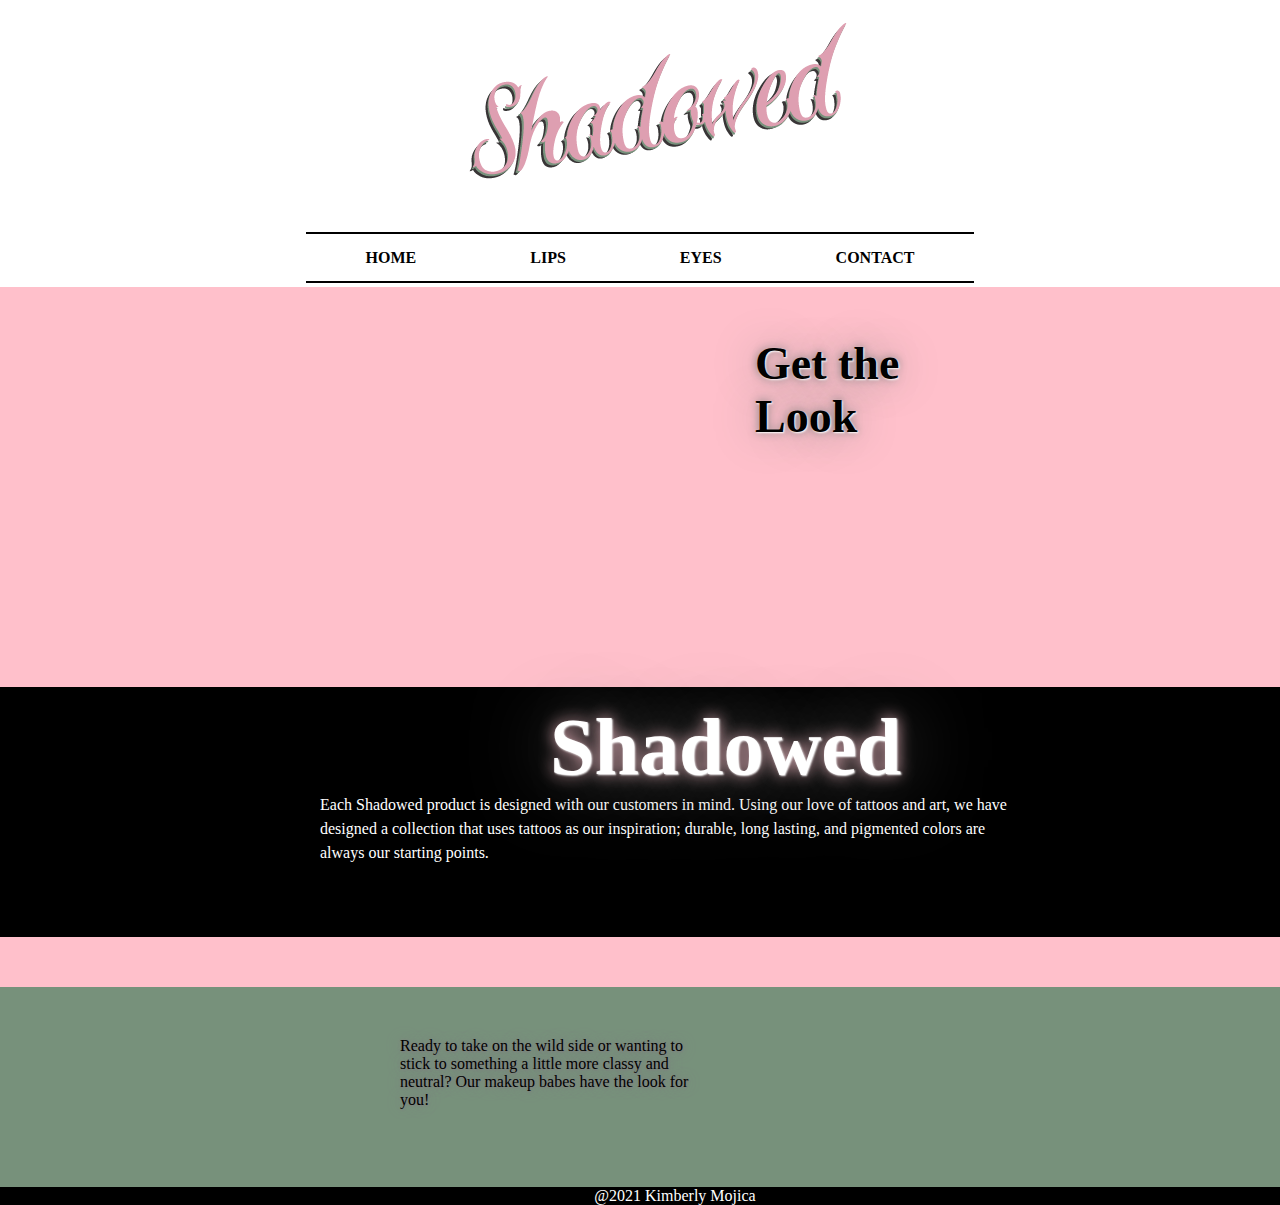
==== index.html @ 3ee092fc "Added footer and gallery section" ====
<!DOCTYPE html>
<html lang="en" dir="ltr">
  <head>
    <meta charset="utf-8">
    <title>Home</title>
    <link rel="stylesheet" href="css/styles.css">
  </head>

  <body>
    <div id="logo">
     <img src="images/logo.png" alt="logo" />
    </div>

    <header>
      <nav>
        <ul>
          <li><a href="index.html">HOME</a></li>
          <li><a href="lips.html">LIPS</a></li>
          <li><a href="#eyes.html">EYES</a></li>
          <li><a href="contact.html">CONTACT</a></li>
        </ul>
      </nav>
    </header>

    <main>
   <div class="container">

  <section>
    <div class="look">
    <h1>Get the Look</h1>
     <p></p>
  </section>

  <section>
    <div class="about">
     <h2> Shadowed</h2>
      <p class="bio">Each Shadowed product is designed with our customers in mind. Using our love of tattoos and art, we have designed a collection that uses tattoos as our inspiration; durable, long lasting, and pigmented colors are always our starting points.  </p>
    </div>
  </section>

  <section>
    <div class="makeup-gurus">
      <p class="guru">Ready to take on the wild side or wanting to stick to something a little more classy and neutral? Our makeup babes have the look for you!</p>
    </div>

<section>
  <footer class="end">
    @2021 Kimberly Mojica
  </footer>
</section>

    </main>
   </div>
  </body>
</html>
---- css/styles.css ----
@@font-face {
  font-family: 'sewstain';
  src: url('../fonts/sewstain..otf') format('truetype');
}
/*----------------------------------------------

-------------------------------------------------*/

*{
  padding: 0;
  margin: 0;
  border: 0;
}

/*----------------------------------------------

 Logo

-------------------------------------------------*/
#logo {
  margin: 5px 450px;
}

/*----------------------------------------------

Nav Bar

-------------------------------------------------*/
header{
 margin: 0 auto;
 text-align: center;

}

header nav li{
  display: inline-block;
  margin: 20px auto;
  color: black;
}

header nav a{
  padding: 15px 60px;
  text-transform: uppercase;
  color: black;
  text-decoration: none;
  border-top: 2px solid #000;
  border-bottom: 2px solid #000;
  margin: -5px;
  font-weight: bold;
}

nav a:visited {
  color: #77917B;
}

nav a:hover {
  color: #97636D;
}

nav a:active {
  color: #D0ABAE;
}
/*----------------------------------------------

Body

-------------------------------------------------*/

.container {
  width: 1350px;
  height: auto;
  background-color: pink;
  margin: 0px auto;
  position: absolute;
}

h1 {
  font-family: 'sewstain',cursive;
  font-size: 46px;
  text-shadow: 1px 1px 2px white, 0 0 1em grey, 0 0 0.2em grey;
  margin: 50px 25px;
  width: 200px;
  float: right;
  color: black;
  padding: 0 370px;
}

h2 {
  font-family: 'sewstain',cursive;
  font-size: 80px;
  text-shadow: 1px 1px 2px white, 0 0 1em grey, 0 0 0.2em pink;
  width: 400px;
  margin: 0 550px;
  color: white;
  padding: 15px 0 0;
}

.about {
  background-color: black;
  margin: 400px 0 0 0;
  width: auto;
  height: 250px;
}

.bio {
  color: white;
  width: 700px;
  float: left;
  margin: 0 0 0 320px;
  line-height: 1.5;
}

.makeup-gurus{
  background-color: #77917B;
  height: 200px;
  width: auto;
  margin: 50px 0 0 0;
}

.guru {
  float: left;
  width: 300px;
  font-size: 16px;
  margin: 50px 0 0 400px;
  text-shadow: 1px 1px 2px grey, 0 0 1em grey, 0 0 0.2em grey;
}

/*======================================================

footer

======================================================*/

.end {
  background-color: black;
  color: white;
  text-align: center;
}
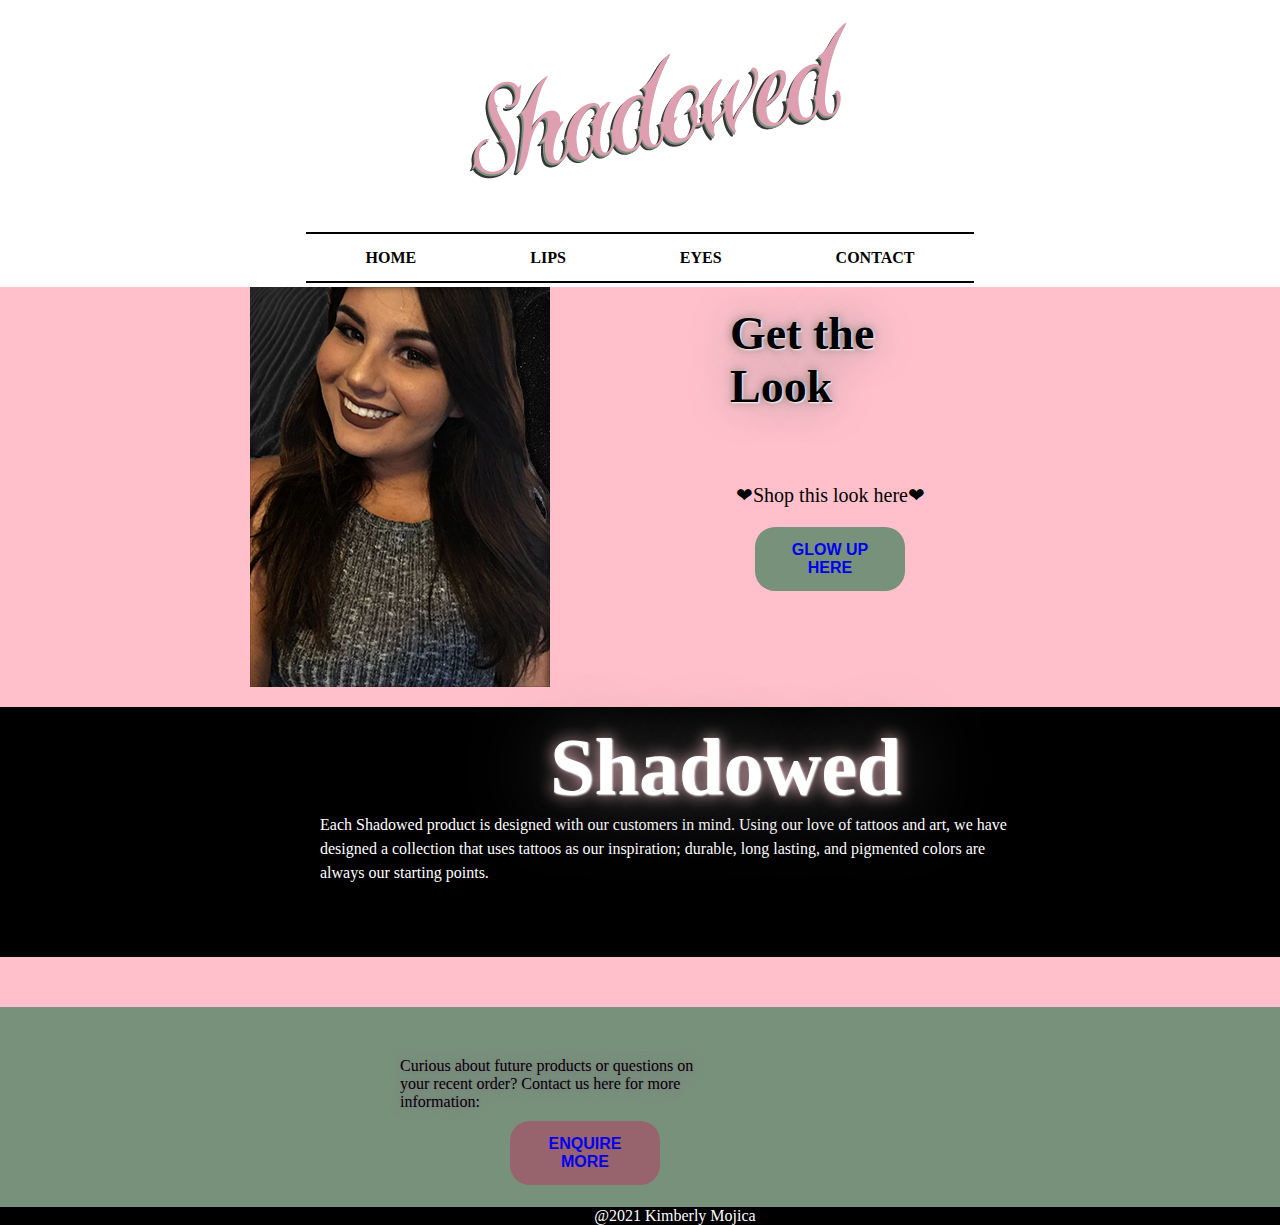
==== commit d8e41395: "Added favicon, css to index.html" ====
--- a/index.html
+++ b/index.html
@@ -4,6 +4,8 @@
     <meta charset="utf-8">
     <title>Home</title>
     <link rel="stylesheet" href="css/styles.css">
+    <link rel="icon"  type="image/ico" href="images/favicon.ico">
+    <link rel="icon" type="img/png" href="images/favicon.png">
   </head>
 
   <body>
@@ -16,7 +18,7 @@
         <ul>
           <li><a href="index.html">HOME</a></li>
           <li><a href="lips.html">LIPS</a></li>
-          <li><a href="#eyes.html">EYES</a></li>
+          <li><a href="eyes.html">EYES</a></li>
           <li><a href="contact.html">CONTACT</a></li>
         </ul>
       </nav>
@@ -26,9 +28,14 @@
    <div class="container">
 
   <section>
+    <div class="products">
+      <img src="images/getthelook.png" alt="Products" width="300px" height="400px">
+
+    </div>
     <div class="look">
     <h1>Get the Look</h1>
-     <p></p>
+     <p>Shop this look here</p>
+     <button class="lookblock"><a href="contact.html">Glow up here</a></button>
   </section>
 
   <section>
@@ -39,8 +46,13 @@
   </section>
 
   <section>
+    <div class="gallery">
+
+    </div>
+
     <div class="makeup-gurus">
-      <p class="guru">Ready to take on the wild side or wanting to stick to something a little more classy and neutral? Our makeup babes have the look for you!</p>
+      <p class="guru">Curious about future products or questions on your recent order? Contact us here for more information:</p>
+      <button class="gurusblock"><a href="contact.html">Enquire more</a></button>
     </div>
 
 <section>
--- a/css/styles.css
+++ b/css/styles.css
@@ -1,4 +1,4 @@
-@@font-face {
+@font-face {
   font-family: 'sewstain';
   src: url('../fonts/sewstain..otf') format('truetype');
 }
@@ -49,20 +49,20 @@
   font-weight: bold;
 }
 
-nav a:visited {
+header nav a:visited {
   color: #77917B;
 }
 
-nav a:hover {
+header nav a:hover {
   color: #97636D;
 }
 
-nav a:active {
+header nav a:active {
   color: #D0ABAE;
 }
 /*----------------------------------------------
 
-Body
+Index Body
 
 -------------------------------------------------*/
 
@@ -95,9 +95,59 @@
   padding: 15px 0 0;
 }
 
+.products{
+  width: 300px;
+  height: 400px;
+  float: left;
+  margin: 0px 200px 20px 250px;
+
+}
+
+.look{
+  margin: -450px 25px 0 150px;
+  float: right;
+}
+
+.look p{
+  float: right;
+  margin: 20px 400px 0 30px;
+  font-size: 20px;
+}
+
+.look p::before{
+  content: "\2764";
+
+}
+
+.look p::after{
+  content: "\2764";
+}
+
+.lookblock{
+  display: block;
+  float: right;
+  width: 150px;
+  padding: 14px 28px;
+  font-size: 16px;
+  cursor: pointer;
+  text-align: center;
+  font-weight: bold;
+  margin: 20px 420px 0 10px;
+  border-radius: 20px;
+  background-color: #77917B;
+  text-transform: uppercase;
+}
+
+.lookblock a{
+  text-decoration: none;
+}
+
+.lookblock a:hover{
+  color: #719675;
+}
 .about {
   background-color: black;
-  margin: 400px 0 0 0;
+  margin: 420px 0 0 0;
   width: auto;
   height: 250px;
 }
@@ -125,6 +175,309 @@
   text-shadow: 1px 1px 2px grey, 0 0 1em grey, 0 0 0.2em grey;
 }
 
+.gurusblock{
+  float: left;
+  display: block;
+  width: 150px;
+  padding: 14px 28px;
+  font-size: 16px;
+  cursor: pointer;
+  text-align: center;
+  font-weight: bold;
+  border-radius: 20px;
+  background-color: #97636D;
+  text-transform: uppercase;
+  margin: 10px 500px 0 510px;
+}
+
+.gurusblock a{
+  text-decoration: none;
+}
+
+.gurusblock a:hover{
+  color: #719675;
+}
+/*----------------------------------------------
+
+Eyes Body
+
+-------------------------------------------------*/
+.contain{
+  width: 1350px;
+  height: auto;
+}
+
+.bloodlust {
+  margin: 50px 0 0 200px;
+  float: left;
+}
+
+/*======================================================
+
+Lips
+
+======================================================*/
+h4{
+  text-decoration: underline;
+  font-stretch: semi-expanded;
+  font-family: 'sewstain', cursive;
+  font-size: 24px;
+}
+.badapple {
+  width: 300px;
+  text-align: center;
+  padding: 10px 0 0;
+}
+
+.badapplelippie{
+padding: 10px 20px 0 20px;
+margin: 0px -50px 0 200px;
+}
+
+.block {
+  display: block;
+  width: 150px;
+  background-color: #E2A8aF;
+  padding: 14px 28px;
+  font-size: 16px;
+  cursor: pointer;
+  text-align: center;
+  margin: 0px 10px 0 300px;
+  font-weight: bold;
+
+}
+
+.block a{
+  text-decoration: none;
+  color: #000;
+}
+
+.mood{
+  width: 300px;
+  text-align: center;
+  padding: 10px 0 0;
+
+}
+.moodlippie{
+margin: -480px 100px 0 550px;
+}
+
+.moody {
+  display: block;
+  width: 150px;
+  background-color: #E2A8aF;
+  padding: 14px 28px;
+  font-size: 16px;
+  cursor: pointer;
+  text-align: center;
+  margin: 0px 10px 0 620px;
+  font-weight: bold;
+
+}
+
+.moody a{
+  text-decoration: none;
+  color: #000;
+}
+
+.playful{
+  width: 300px;
+  text-align: center;
+  padding: 10px 0 0;
+}
+.playfullippie{
+  margin: -480px 100px 0 880px;
+}
+
+.play {
+  display: block;
+  width: 150px;
+  background-color: #E2A8aF;
+  padding: 14px 28px;
+  font-size: 16px;
+  cursor: pointer;
+  text-align: center;
+  margin: 0px 10px 0 950px;
+  font-weight: bold;
+
+}
+
+.play a{
+  text-decoration: none;
+  color: #000;
+}
+
+/*======================================================
+
+Eyes index
+
+======================================================*/
+
+.gem{
+  margin: 0 240px 0 200px;
+}
+
+.gem {
+  width: 300px;
+  text-align: center;
+  padding: 10px 0 0;
+}
+
+.gemblock {
+  display: block;
+  width: 150px;
+  background-color: #E2A8aF;
+  padding: 14px 28px;
+  font-size: 16px;
+  cursor: pointer;
+  text-align: center;
+  margin: 0px 10px 0 280px;
+  font-weight: bold;
+
+}
+
+.gemblock a{
+  text-decoration: none;
+  color: #000;
+}
+
+.waves{
+  margin: -435px 100px 0 550px;
+}
+
+.wave {
+  width: 300px;
+  text-align: center;
+
+
+}
+.wave h4 {
+  margin: 0 200px 0 100px;
+}
+
+.waveblock {
+  display: block;
+  width: 150px;
+  background-color: #E2A8aF;
+  padding: 14px 28px;
+  font-size: 16px;
+  cursor: pointer;
+  text-align: center;
+  margin: 0px 10px 0 620px;
+  font-weight: bold;
+
+}
+
+.waveblock a{
+  text-decoration: none;
+  color: #000;
+}
+
+.bloodlust{
+  margin: -440px 800px 0 900px;
+
+}
+
+.blood{
+  width: 300px;
+  text-align: center;
+
+}
+.bloodlust h4{
+  margin: 0 200px 0 80px;
+}
+
+.bloodblock {
+  display: block;
+  width: 150px;
+  background-color: #E2A8aF;
+  padding: 14px 28px;
+  font-size: 16px;
+  cursor: pointer;
+  text-align: center;
+  margin: -70px 0 0 970px;
+  font-weight: bold;
+
+}
+
+.bloodblock a{
+  text-decoration: none;
+  color: #000;
+}
+
+/*======================================================
+
+Contact Page
+
+======================================================*/
+.bg{
+  width: 1350px;
+  height: 650px;
+  margin: 0px auto;
+  position: absolute;
+  background: black;
+}
+
+h3{
+  font-family: 'sewstain',cursive;
+  font-size: 45px;
+  text-shadow: 1px 1px 2px white, 0 0 1em grey, 0 0 0.2em pink;
+  width: 500px;
+  margin: 0 550px;
+  color: #77917B;
+  padding: 15px 0 0;
+  margin: 0 100px 0 450px;
+}
+
+h3::before{
+  content: "\2764";
+
+}
+
+h3::after{
+  content: "\2764";
+
+}
+
+
+.contact-form{
+  width: 650px;
+  color: white;
+  margin: -300px 20px 0 100px;
+  font-size: 16px;
+  font-size: 24px;
+
+}
+
+.label_input_wrap {
+  display: block;
+  padding: 10px;
+
+}
+
+.submit input {
+  background: #DD9EB0;
+  display: inline;
+  padding: 20px 50px;
+  margin: 10px 20px 0 100px;
+  font-weight: bold;
+  text-transform: uppercase;
+
+}
+
+input{
+  padding: 5px;
+  border-radius: 3px;
+}
+textarea {
+  padding: 10px;
+  border-radius: 3px;
+
+}
+
+.creator{
+  margin: 25px 200px 0 700px;
+}
 /*======================================================
 
 footer
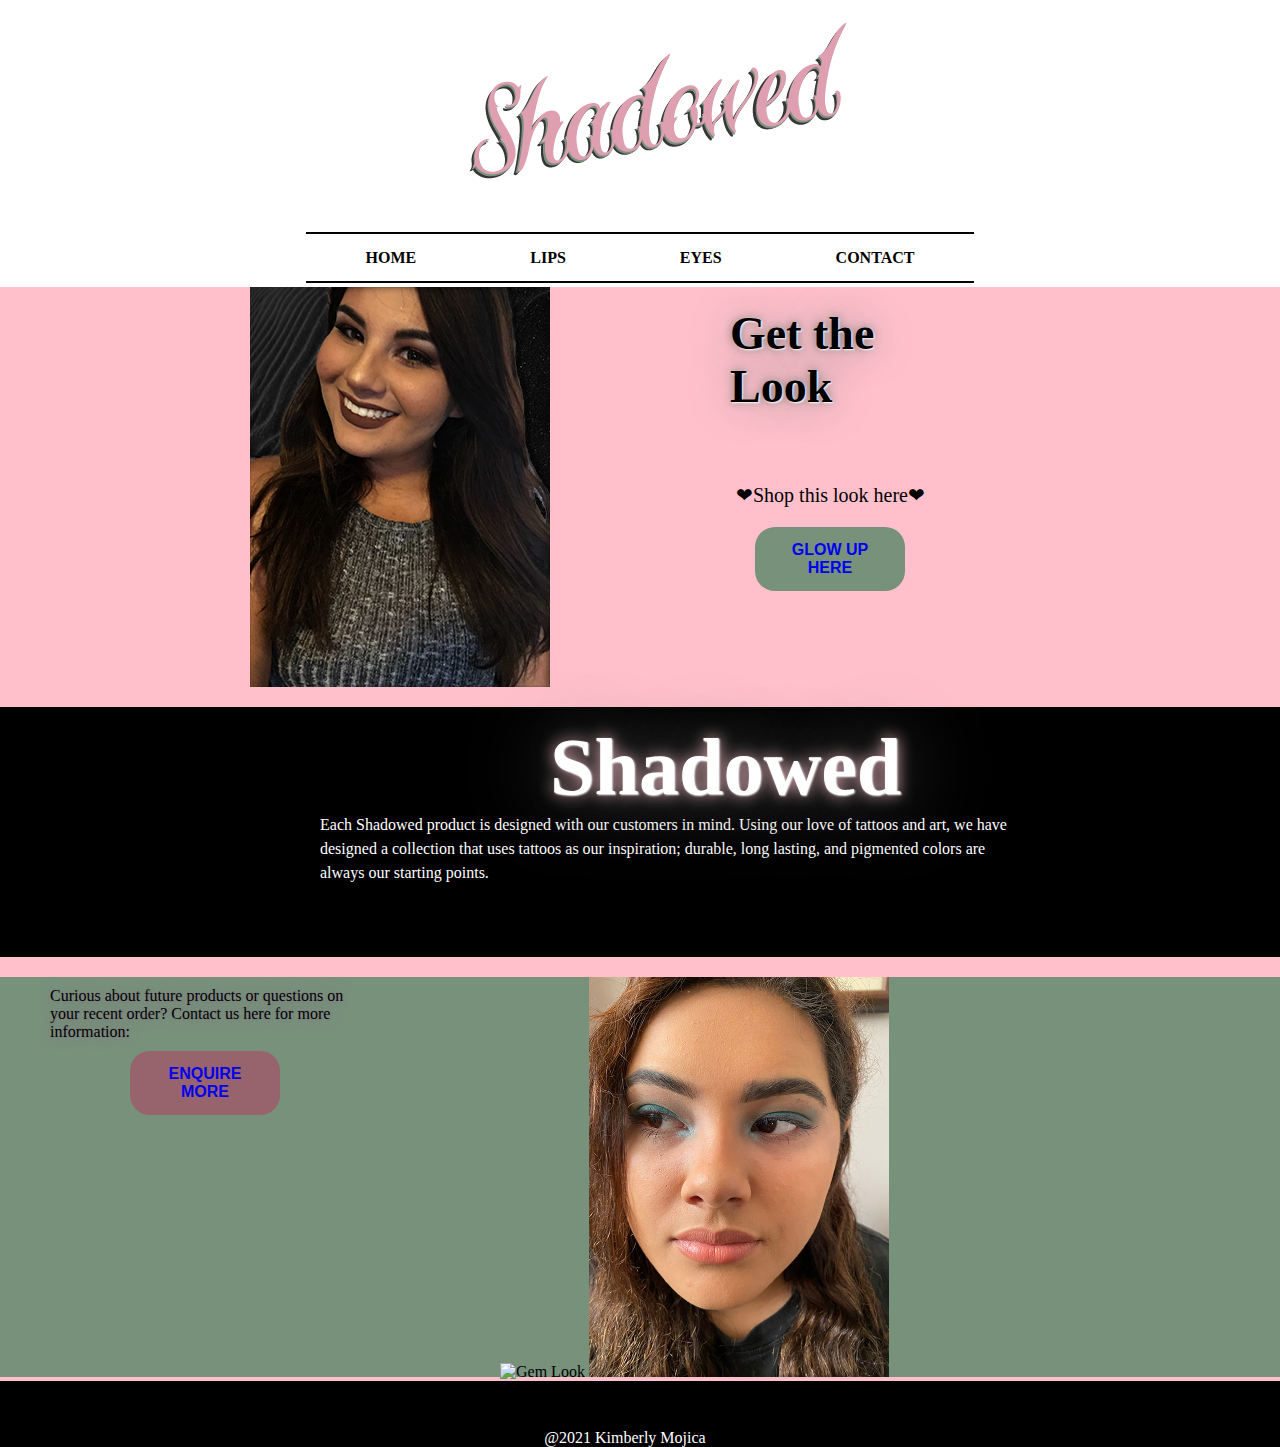
==== commit 5361d950: "Added css and images to index.html" ====
--- a/index.html
+++ b/index.html
@@ -4,8 +4,8 @@
     <meta charset="utf-8">
     <title>Home</title>
     <link rel="stylesheet" href="css/styles.css">
-    <link rel="icon"  type="image/ico" href="images/favicon.ico">
-    <link rel="icon" type="img/png" href="images/favicon.png">
+
+  </script>
   </head>
 
   <body>
@@ -46,22 +46,35 @@
   </section>
 
   <section>
-    <div class="gallery">
-
-    </div>
-
     <div class="makeup-gurus">
       <p class="guru">Curious about future products or questions on your recent order? Contact us here for more information:</p>
       <button class="gurusblock"><a href="contact.html">Enquire more</a></button>
     </div>
+    <div class="gallery">
+
+    <img src="images/gemlook.png" alt="Gem Look" width="300px" height="400px"/></a>
+      <img src="images/waveslook.png" alt="Waves look" width="300px" height="400px"/>
+
+    </div>
+</section>
 
 <section>
-  <footer class="end">
-    @2021 Kimberly Mojica
+  <footer>
+    <nav>
+      <ul>
+        <li><a href="index.html">HOME</a></li>
+        <li><a href="lips.html">LIPS</a></li>
+        <li><a href="eyes.html">EYES</a></li>
+        <li><a href="contact.html">CONTACT</a></li>
+      </ul>
+    </nav>
+    <p>@2021 Kimberly Mojica</P>
   </footer>
 </section>
 
     </main>
    </div>
+
+
   </body>
 </html>
--- a/css/styles.css
+++ b/css/styles.css
@@ -103,7 +103,7 @@
 
 }
 
-.look{
+.look {
   margin: -450px 25px 0 150px;
   float: right;
 }
@@ -162,21 +162,23 @@
 
 .makeup-gurus{
   background-color: #77917B;
-  height: 200px;
+  height: 400px;
   width: auto;
-  margin: 50px 0 0 0;
-}
-
+  margin: 10px 0 0 0;
+}
+
+.gallery{
+  margin: -400px 100px 0 500px;
+}
 .guru {
-  float: left;
-  width: 300px;
-  font-size: 16px;
-  margin: 50px 0 0 400px;
+  width: 300px;
+  font-size: 16px;
+  margin: 20px 0 0 50px;
   text-shadow: 1px 1px 2px grey, 0 0 1em grey, 0 0 0.2em grey;
+  padding: 10px 0 0;
 }
 
 .gurusblock{
-  float: left;
   display: block;
   width: 150px;
   padding: 14px 28px;
@@ -187,7 +189,7 @@
   border-radius: 20px;
   background-color: #97636D;
   text-transform: uppercase;
-  margin: 10px 500px 0 510px;
+  margin: 10px 450px 0 130px;
 }
 
 .gurusblock a{
@@ -217,21 +219,22 @@
 Lips
 
 ======================================================*/
-h4{
+h4 {
   text-decoration: underline;
   font-stretch: semi-expanded;
   font-family: 'sewstain', cursive;
   font-size: 24px;
 }
+
 .badapple {
   width: 300px;
   text-align: center;
   padding: 10px 0 0;
 }
 
-.badapplelippie{
+.badapplelippie {
 padding: 10px 20px 0 20px;
-margin: 0px -50px 0 200px;
+margin: 10px -50px 0 200px;
 }
 
 .block {
@@ -242,7 +245,7 @@
   font-size: 16px;
   cursor: pointer;
   text-align: center;
-  margin: 0px 10px 0 300px;
+  margin: 0px 10px 50px 300px;
   font-weight: bold;
 
 }
@@ -252,14 +255,14 @@
   color: #000;
 }
 
-.mood{
+.mood {
   width: 300px;
   text-align: center;
   padding: 10px 0 0;
 
 }
-.moodlippie{
-margin: -480px 100px 0 550px;
+.moodlippie {
+margin: -530px 100px 0 550px;
 }
 
 .moody {
@@ -270,7 +273,7 @@
   font-size: 16px;
   cursor: pointer;
   text-align: center;
-  margin: 0px 10px 0 620px;
+  margin: 0px 10px 50px 620px;
   font-weight: bold;
 
 }
@@ -285,8 +288,8 @@
   text-align: center;
   padding: 10px 0 0;
 }
-.playfullippie{
-  margin: -480px 100px 0 880px;
+.playfullippie {
+  margin: -530px 100px 0px 880px;
 }
 
 .play {
@@ -297,7 +300,7 @@
   font-size: 16px;
   cursor: pointer;
   text-align: center;
-  margin: 0px 10px 0 950px;
+  margin: 20px 10px 50px 950px;
   font-weight: bold;
 
 }
@@ -313,7 +316,7 @@
 
 ======================================================*/
 
-.gem{
+.gem {
   margin: 0 240px 0 200px;
 }
 
@@ -341,7 +344,7 @@
   color: #000;
 }
 
-.waves{
+.waves {
   margin: -435px 100px 0 550px;
 }
 
@@ -410,82 +413,103 @@
 Contact Page
 
 ======================================================*/
-.bg{
-  width: 1350px;
-  height: 650px;
-  margin: 0px auto;
-  position: absolute;
+
+h5{
+  font-family: 'sewstain', cursive;
+  font-size: 50px;
+    text-shadow: 1px 1px 2px white, 0 0 1em grey, 0 0 0.2em pink;
+    color: #77917B;
+    text-align: center;
+    padding: 10px 0 0;
+    background-color: black;
+}
+
+h5::before{
+  content: '\2665';
+}
+
+h5::after{
+  content: '\2665';
+}
+.contact-form{
   background: black;
-}
-
-h3{
-  font-family: 'sewstain',cursive;
-  font-size: 45px;
-  text-shadow: 1px 1px 2px white, 0 0 1em grey, 0 0 0.2em pink;
-  width: 500px;
-  margin: 0 550px;
-  color: #77917B;
-  padding: 15px 0 0;
-  margin: 0 100px 0 450px;
-}
-
-h3::before{
-  content: "\2764";
-
-}
-
-h3::after{
-  content: "\2764";
-
-}
-
-
-.contact-form{
-  width: 650px;
+  padding: 20px;
   color: white;
-  margin: -300px 20px 0 100px;
-  font-size: 16px;
-  font-size: 24px;
-
-}
-
-.label_input_wrap {
-  display: block;
-  padding: 10px;
-
-}
-
-.submit input {
-  background: #DD9EB0;
-  display: inline;
-  padding: 20px 50px;
-  margin: 10px 20px 0 100px;
-  font-weight: bold;
-  text-transform: uppercase;
-
-}
-
+  border-radius: 4px;
+  height: 500px;
+}
+
+.creator{
+  margin: -470px 200px 0 700px;
+}
+
+.label_input_wrap{
+  display: block;
+}
+
+.submit input{
+ background: pink;
+ padding: 5px 20px;
+ display: inline;
+ margin: 10px 10px 0 125px;
+ font-size: 16px;
+}
+
+.input-section{
+  margin: 20px 50px 5px 100px;
+
+}
 input{
-  padding: 5px;
+  padding: 5px 10px;
   border-radius: 3px;
-}
-textarea {
-  padding: 10px;
-  border-radius: 3px;
-
-}
-
-.creator{
-  margin: 25px 200px 0 700px;
-}
+  font-size: 16px;
+}
+
+textarea{
+  padding: 10px 10px;
+}
+
+
 /*======================================================
 
 footer
 
 ======================================================*/
 
-.end {
+footer{
   background-color: black;
+}
+  footer nav li{
+    display: inline-block;
+    margin: 20px 70px 0 80px;
+    color: black;
+    text-align: center;
+    background-color: black;
+  }
+
+  footer nav a{
+    padding: 15px 60px;
+    text-transform: uppercase;
+    color: black;
+    text-decoration: none;
+    margin: -5px;
+    font-weight: bold;
+  }
+
+  footer nav a:visited {
+    color: #77917B;
+  }
+
+  footer nav a:hover {
+    color: #97636D;
+  }
+
+  footer nav a:active {
+    color: #D0ABAE;
+  }
+
+footer p{
   color: white;
   text-align: center;
-}
+  margin: 10px 200px 0 100px;
+}
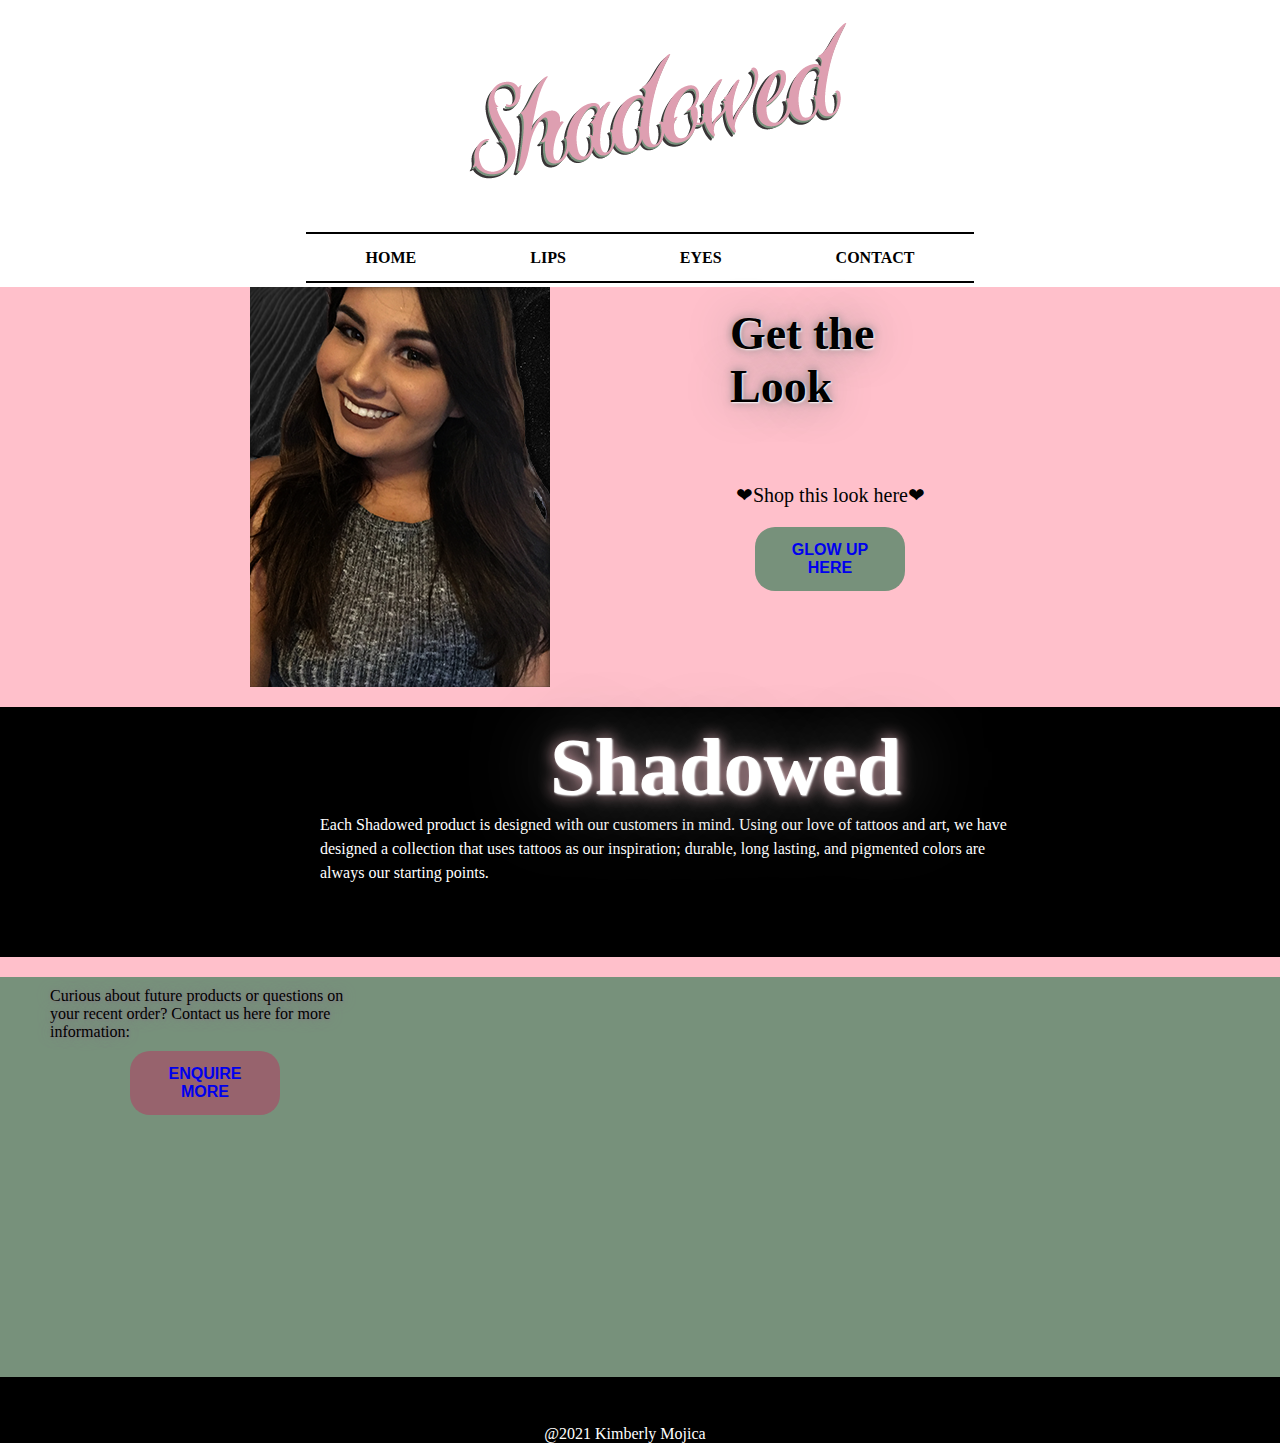
==== commit 7ecfd845: "Added css changes to index" ====
--- a/index.html
+++ b/index.html
@@ -50,13 +50,6 @@
       <p class="guru">Curious about future products or questions on your recent order? Contact us here for more information:</p>
       <button class="gurusblock"><a href="contact.html">Enquire more</a></button>
     </div>
-    <div class="gallery">
-
-    <img src="images/gemlook.png" alt="Gem Look" width="300px" height="400px"/></a>
-      <img src="images/waveslook.png" alt="Waves look" width="300px" height="400px"/>
-
-    </div>
-</section>
 
 <section>
   <footer>
--- a/css/styles.css
+++ b/css/styles.css
@@ -167,9 +167,7 @@
   margin: 10px 0 0 0;
 }
 
-.gallery{
-  margin: -400px 100px 0 500px;
-}
+
 .guru {
   width: 300px;
   font-size: 16px;
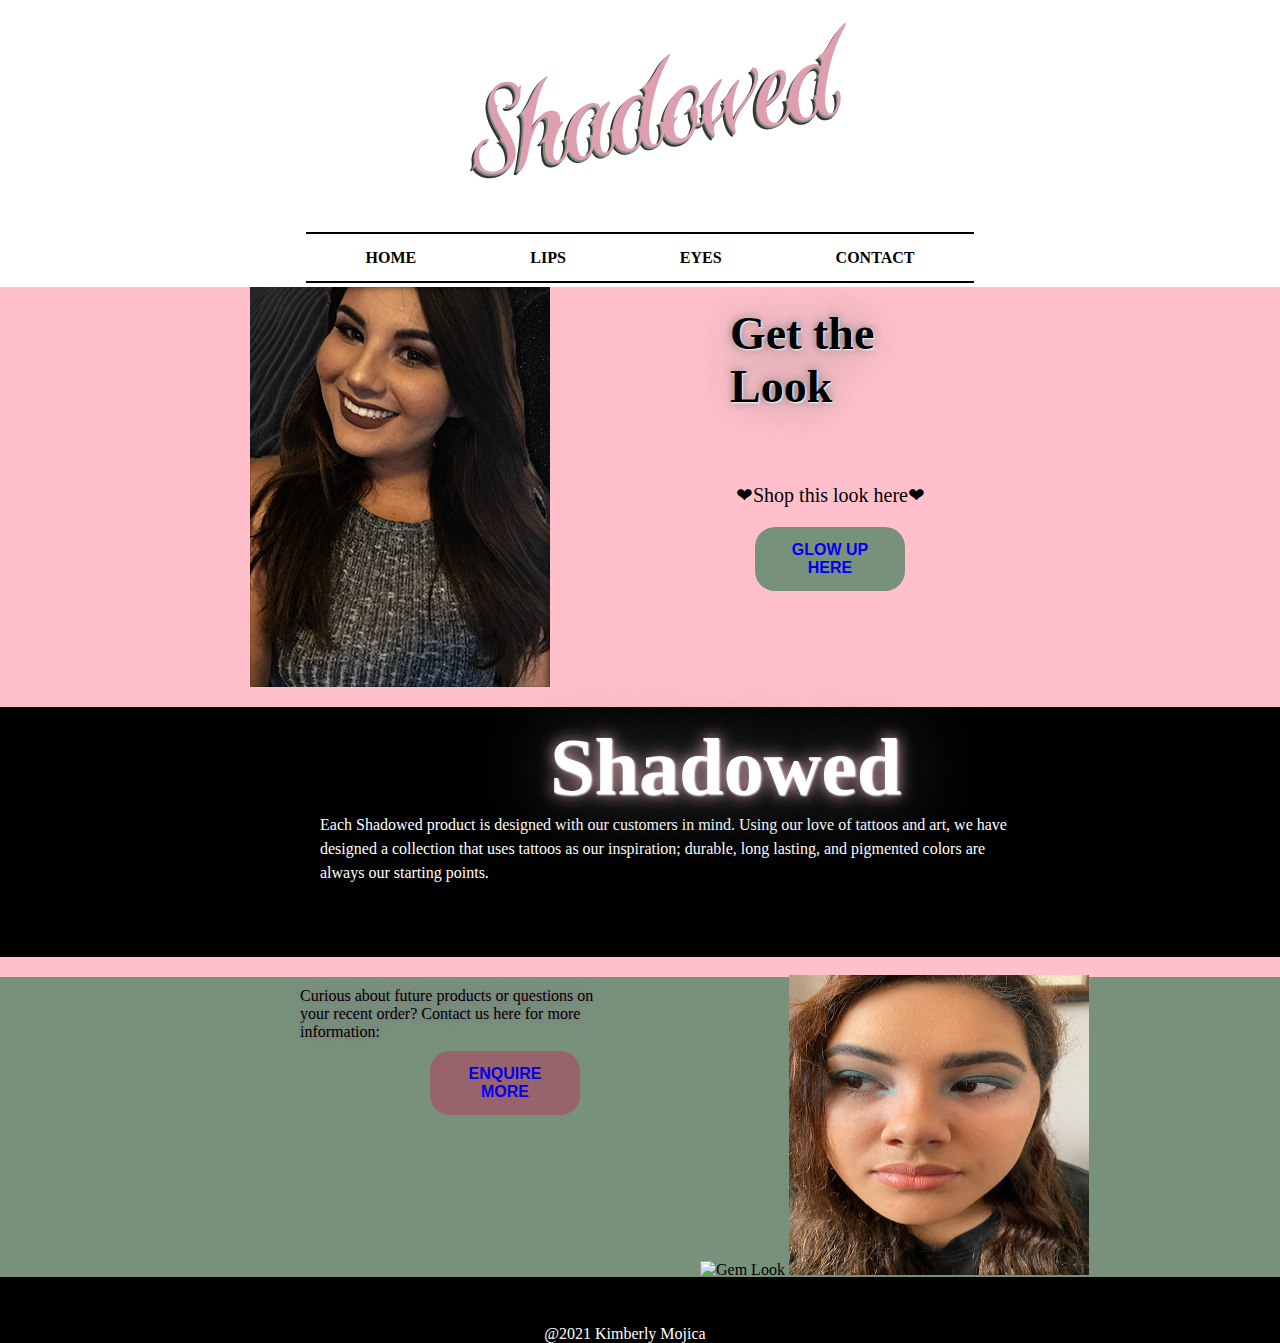
==== commit 47f2eb5c: "Added images/styling to index.html" ====
--- a/index.html
+++ b/index.html
@@ -46,9 +46,16 @@
   </section>
 
   <section>
+
     <div class="makeup-gurus">
       <p class="guru">Curious about future products or questions on your recent order? Contact us here for more information:</p>
       <button class="gurusblock"><a href="contact.html">Enquire more</a></button>
+
+      <div class="gallery">
+        <img src="images/gemlook.png" alt="Gem Look" width="300px" height="300px">
+       <img src="images/waveslook.png" alt="Waves Look" width="300px" height="300px">
+      </div>
+
     </div>
 
 <section>
--- a/css/styles.css
+++ b/css/styles.css
@@ -160,9 +160,12 @@
   line-height: 1.5;
 }
 
-.makeup-gurus{
+.gallery{
+  margin: -140px 0 0 700px;
+}
+.makeup-gurus {
   background-color: #77917B;
-  height: 400px;
+  height: 300px;
   width: auto;
   margin: 10px 0 0 0;
 }
@@ -171,7 +174,7 @@
 .guru {
   width: 300px;
   font-size: 16px;
-  margin: 20px 0 0 50px;
+  margin: 20px 0 0 300px;
   text-shadow: 1px 1px 2px grey, 0 0 1em grey, 0 0 0.2em grey;
   padding: 10px 0 0;
 }
@@ -187,7 +190,7 @@
   border-radius: 20px;
   background-color: #97636D;
   text-transform: uppercase;
-  margin: 10px 450px 0 130px;
+  margin: 10px 450px 0 430px;
 }
 
 .gurusblock a{
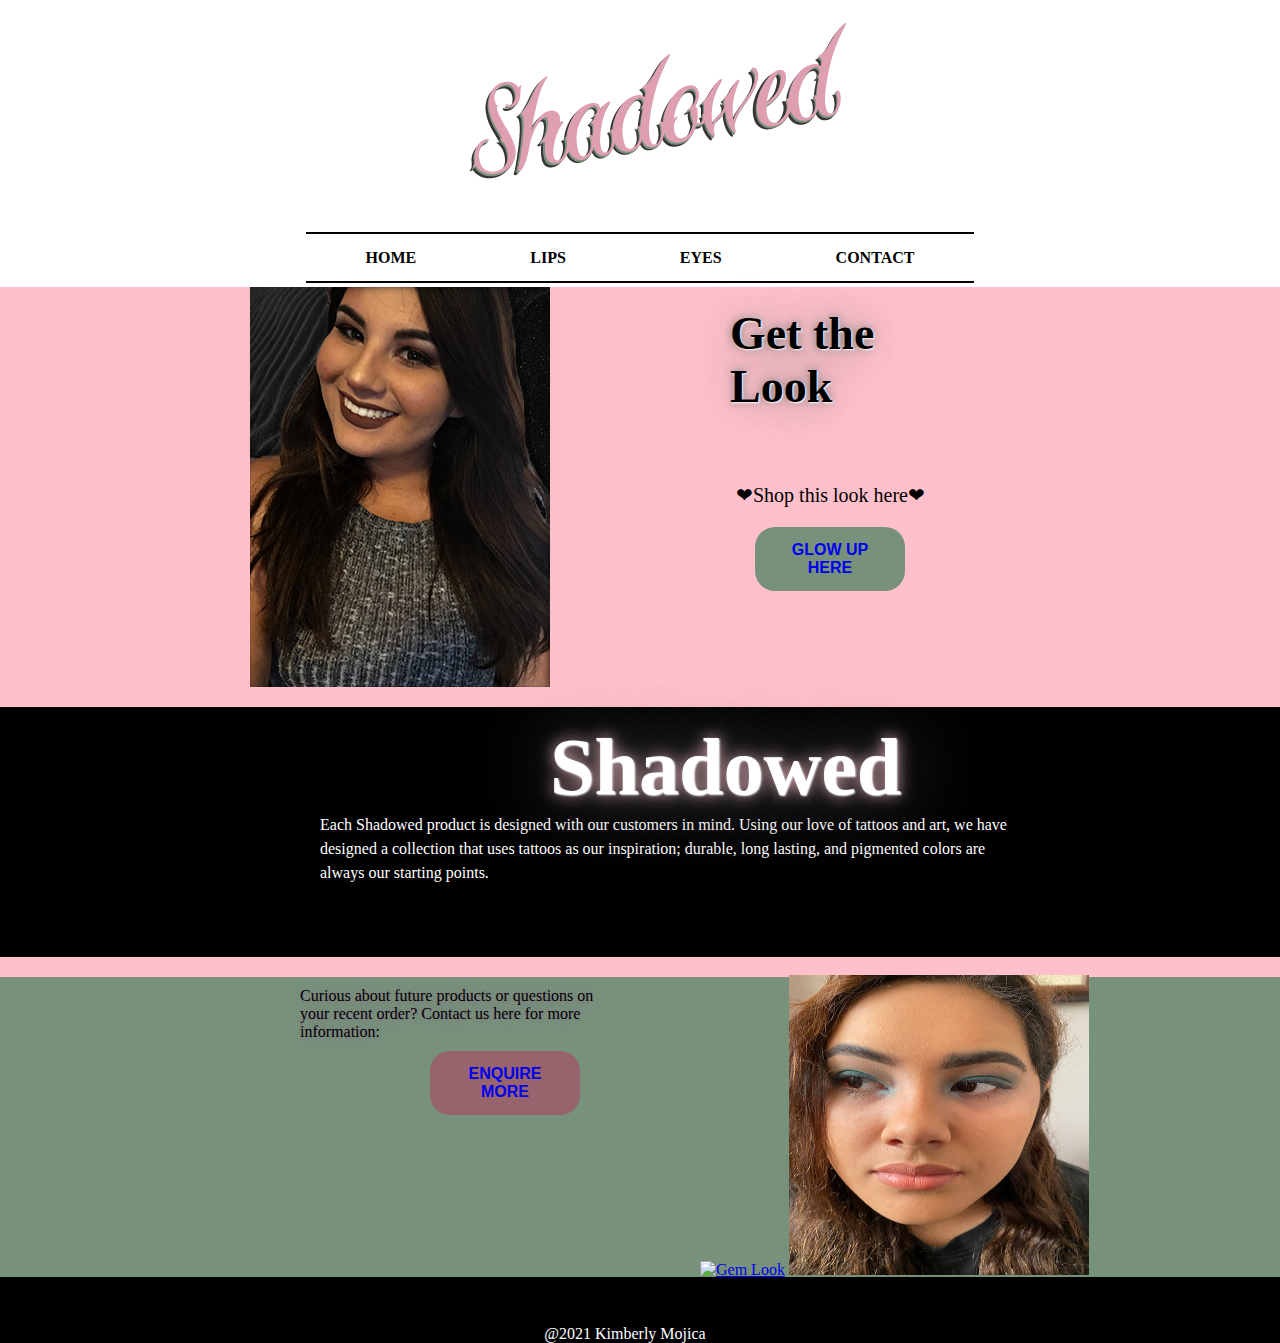
==== commit f11e232e: "Added script to gallery" ====
--- a/index.html
+++ b/index.html
@@ -3,9 +3,16 @@
   <head>
     <meta charset="utf-8">
     <title>Home</title>
+
+    <!-- favicon -->
+    <link rel="icon"  type="image/ico" href="images/favicon.ico">
+    <link rel="icon" type="img/png" href="images/favicon.png">
+    <!--CSS -->
+    <link href="lightboxh/src/css/lightbox.css" rel="stylesheet" />
     <link rel="stylesheet" href="css/styles.css">
-
-  </script>
+    <!-- Scripts -->
+    <script src="https://ajax.googleapis.com/ajax/libs/jquery/3.3.1/jquery.min.js"></script>
+    <script src="scripts/scripts/js" type="text/javascript"></script>
   </head>
 
   <body>
@@ -52,8 +59,8 @@
       <button class="gurusblock"><a href="contact.html">Enquire more</a></button>
 
       <div class="gallery">
-        <img src="images/gemlook.png" alt="Gem Look" width="300px" height="300px">
-       <img src="images/waveslook.png" alt="Waves Look" width="300px" height="300px">
+        <a href="images/gemlook.png" data-lightbox="image-1" data-title="Gem Shadow Swatch"><img src="images/gemlook.png" alt="Gem Look" width="300px" height="300px" /></a>
+       <a href="images/waveslook.png" data-lightbox="image-1" data-title="Waves Shadow Swatch"><img src="images/waveslook.png" alt="Waves Look" width="300px" height="300px" /></a>
       </div>
 
     </div>
@@ -75,6 +82,6 @@
     </main>
    </div>
 
-
+   <script src="lightbox/src/js/lightbox.js"></script>
   </body>
 </html>
--- a/css/styles.css
+++ b/css/styles.css
@@ -152,6 +152,7 @@
   height: 250px;
 }
 
+
 .bio {
   color: white;
   width: 700px;
@@ -440,8 +441,29 @@
   height: 500px;
 }
 
-.creator{
+figure{
   margin: -470px 200px 0 700px;
+  animation-name: slide;
+  animation-duration: 3s;
+}
+
+@keyframes slide {
+  from{
+    transform: translateX(-200px);
+  }
+
+  to{
+    transform: translateZ\X(200px);
+  }
+}
+
+figcaption{
+  background-color: black;
+  color: white;
+  font-style: italic;
+  padding: 2px;
+  text-align: center;
+  margin: 0 50px 0 600px;
 }
 
 .label_input_wrap{
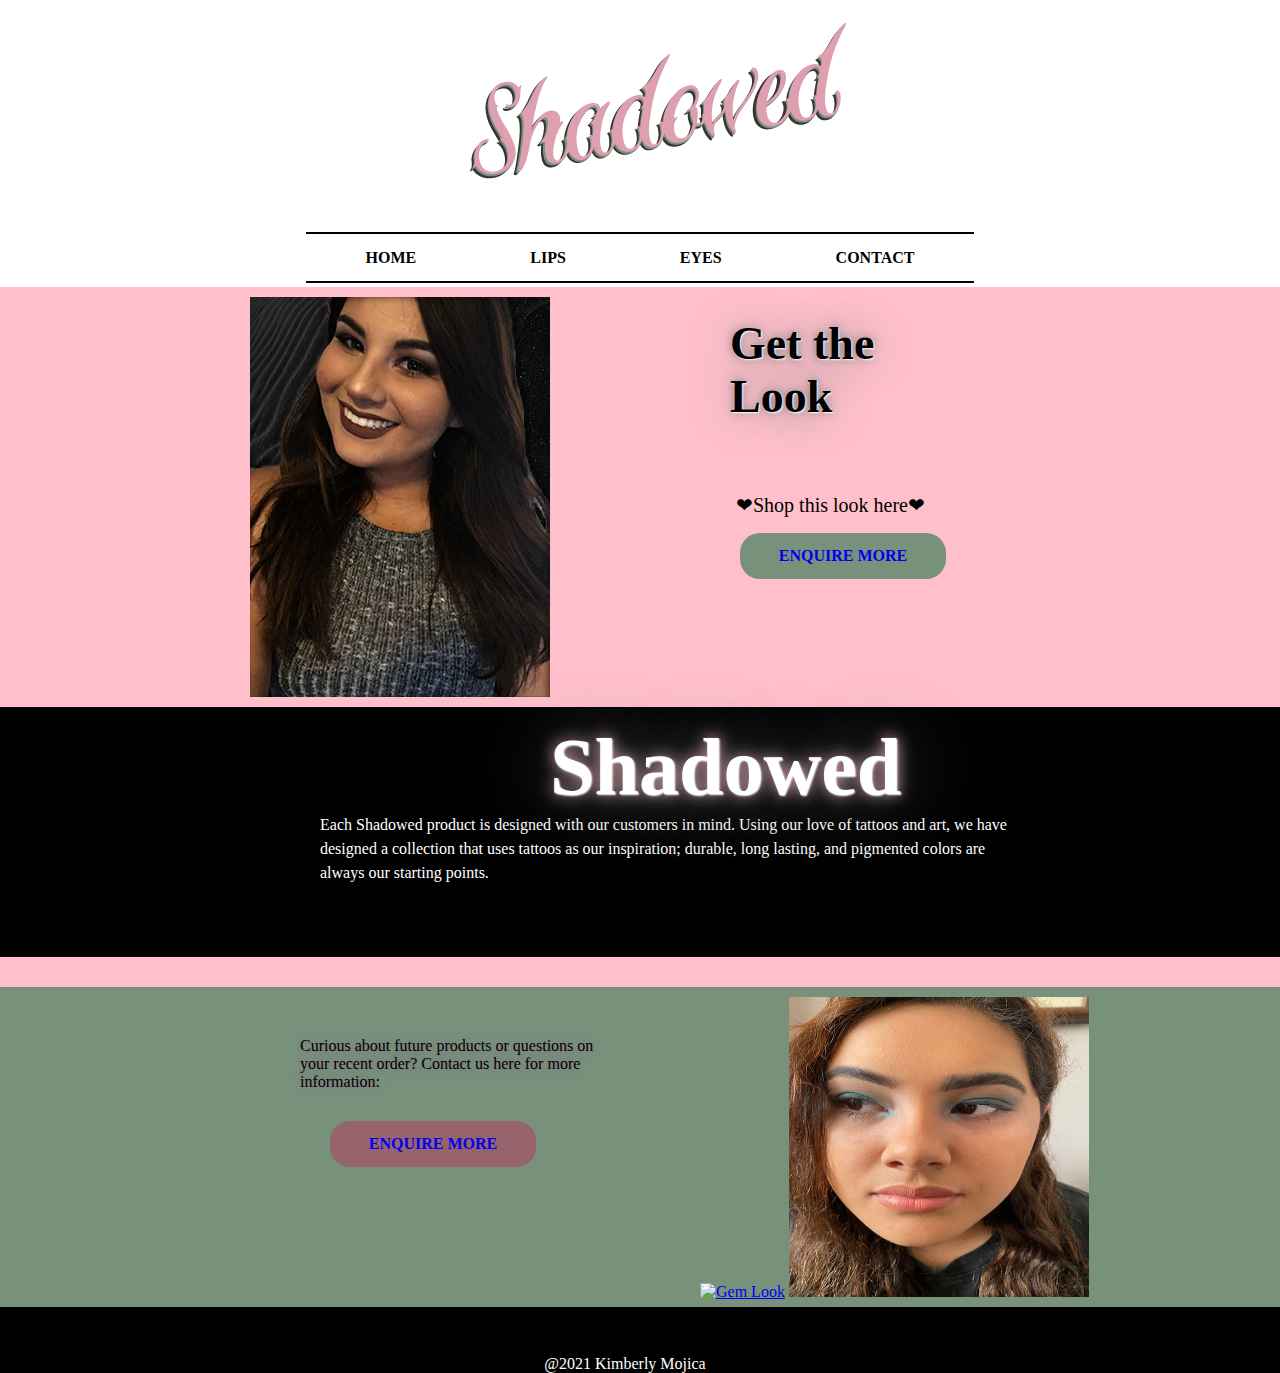
==== commit 4f5705b6: "Added css changes to all pages" ====
--- a/index.html
+++ b/index.html
@@ -1,7 +1,21 @@
 <!DOCTYPE html>
 <html lang="en" dir="ltr">
   <head>
+
+    <!-- Global site tag (gtag.js) - Google Analytics -->
+<script async src="https://www.googletagmanager.com/gtag/js?id=G-0FHRTLVV5B"></script>
+<script>
+  window.dataLayer = window.dataLayer || [];
+  function gtag(){dataLayer.push(arguments);}
+  gtag('js', new Date());
+
+  gtag('config', 'G-0FHRTLVV5B');
+</script>
+
     <meta charset="utf-8">
+    <meta name="keywords" content=" makeup, eyeshadow, lipstick, products, cosmetics, budget friendly, local, california, covina, pink, red, blue, pueple, natural, mauve, glam, neutral, beauty, safe, american," />
+    <meta name="description" content="High qaulity cosmetics at an affordable price. Cruelty-free, locally made and handcrafted." />
+
     <title>Home</title>
 
     <!-- favicon -->
@@ -32,17 +46,22 @@
     </header>
 
     <main>
+
    <div class="container">
 
   <section>
     <div class="products">
-      <img src="images/getthelook.png" alt="Products" width="300px" height="400px">
+      <img src="images/getthelook.png" alt="Products" title="Sample Products" width="300" height="400" />
+    </div>
 
-    </div>
     <div class="look">
     <h1>Get the Look</h1>
      <p>Shop this look here</p>
-     <button class="lookblock"><a href="contact.html">Glow up here</a></button>
+
+       <div class="lookblock">
+         <a href="contact.html">Enquire more</a>
+       </div>
+   </div>
   </section>
 
   <section>
@@ -56,14 +75,18 @@
 
     <div class="makeup-gurus">
       <p class="guru">Curious about future products or questions on your recent order? Contact us here for more information:</p>
-      <button class="gurusblock"><a href="contact.html">Enquire more</a></button>
+
+      <div class="gurusblock">
+      <a href="contact.html">Enquire more</a>
+    </div>
 
       <div class="gallery">
-        <a href="images/gemlook.png" data-lightbox="image-1" data-title="Gem Shadow Swatch"><img src="images/gemlook.png" alt="Gem Look" width="300px" height="300px" /></a>
-       <a href="images/waveslook.png" data-lightbox="image-1" data-title="Waves Shadow Swatch"><img src="images/waveslook.png" alt="Waves Look" width="300px" height="300px" /></a>
+        <a href="images/gemlook.png" data-lightbox="image-1" data-title="Gem Shadow Swatch"><img src="images/gemlook.png" title="Gem Shadow Swatch" alt="Gem Look" width="300" height="300" /></a>
+       <a href="images/waveslook.png" data-lightbox="image-1" data-title="Waves Shadow Swatch"><img src="images/waveslook.png" title="Waves Shadow Look" alt="Waves Look" width="300" height="300" /></a>
       </div>
 
     </div>
+  </section>
 
 <section>
   <footer>
@@ -79,9 +102,8 @@
   </footer>
 </section>
 
-    </main>
-   </div>
-
+</div>
+   </main>
    <script src="lightbox/src/js/lightbox.js"></script>
   </body>
 </html>
--- a/css/styles.css
+++ b/css/styles.css
@@ -99,7 +99,7 @@
   width: 300px;
   height: 400px;
   float: left;
-  margin: 0px 200px 20px 250px;
+  margin: 10px 200px 20px 250px;
 
 }
 
@@ -132,7 +132,7 @@
   cursor: pointer;
   text-align: center;
   font-weight: bold;
-  margin: 20px 420px 0 10px;
+  margin: 60px -240px 0 10px;
   border-radius: 20px;
   background-color: #77917B;
   text-transform: uppercase;
@@ -162,13 +162,14 @@
 }
 
 .gallery{
-  margin: -140px 0 0 700px;
+  margin: -170px 0 0 700px;
 }
 .makeup-gurus {
   background-color: #77917B;
   height: 300px;
   width: auto;
-  margin: 10px 0 0 0;
+  margin: 30px 0 0 0;
+  padding: 20px 0 0 0;
 }
 
 
@@ -191,7 +192,8 @@
   border-radius: 20px;
   background-color: #97636D;
   text-transform: uppercase;
-  margin: 10px 450px 0 430px;
+  margin: 30px 450px 0 330px;
+  border-radius: 20px;
 }
 
 .gurusblock a{
@@ -247,8 +249,9 @@
   font-size: 16px;
   cursor: pointer;
   text-align: center;
-  margin: 0px 10px 50px 300px;
-  font-weight: bold;
+  margin: 0px 10px 50px 280px;
+  font-weight: bold;
+  border-radius: 20px;
 
 }
 
@@ -257,6 +260,10 @@
   color: #000;
 }
 
+.block a:hover{
+  color: #719675;
+}
+
 .mood {
   width: 300px;
   text-align: center;
@@ -264,7 +271,7 @@
 
 }
 .moodlippie {
-margin: -530px 100px 0 550px;
+margin: -515px 100px 0 550px;
 }
 
 .moody {
@@ -277,6 +284,7 @@
   text-align: center;
   margin: 0px 10px 50px 620px;
   font-weight: bold;
+  border-radius: 20px;
 
 }
 
@@ -285,13 +293,16 @@
   color: #000;
 }
 
+.moody a:hover{
+  color: #719675;
+}
 .playful{
   width: 300px;
   text-align: center;
   padding: 10px 0 0;
 }
 .playfullippie {
-  margin: -530px 100px 0px 880px;
+  margin: -515px 100px 0px 880px;
 }
 
 .play {
@@ -304,6 +315,7 @@
   text-align: center;
   margin: 20px 10px 50px 950px;
   font-weight: bold;
+  border-radius: 20px;
 
 }
 
@@ -312,6 +324,9 @@
   color: #000;
 }
 
+.play a:hover{
+  color: #719675;
+}
 /*======================================================
 
 Eyes index
@@ -336,8 +351,9 @@
   font-size: 16px;
   cursor: pointer;
   text-align: center;
-  margin: 0px 10px 0 280px;
-  font-weight: bold;
+  margin: 0px 10px 0 250px;
+  font-weight: bold;
+  border-radius: 20px;
 
 }
 
@@ -346,8 +362,12 @@
   color: #000;
 }
 
+.gemblock a:hover{
+  color: #719675;
+}
+
 .waves {
-  margin: -435px 100px 0 550px;
+  margin: -415px 100px 0 550px;
 }
 
 .wave {
@@ -368,8 +388,9 @@
   font-size: 16px;
   cursor: pointer;
   text-align: center;
-  margin: 0px 10px 0 620px;
-  font-weight: bold;
+  margin: 0px 10px 0 590px;
+  font-weight: bold;
+  border-radius: 20px;
 
 }
 
@@ -378,8 +399,11 @@
   color: #000;
 }
 
+.waveblock a:hover{
+  color: #719675;
+}
 .bloodlust{
-  margin: -440px 800px 0 900px;
+  margin: -420px 800px 0 900px;
 
 }
 
@@ -400,8 +424,9 @@
   font-size: 16px;
   cursor: pointer;
   text-align: center;
-  margin: -70px 0 0 970px;
-  font-weight: bold;
+  margin: 0 10px 0px 950px;
+  font-weight: bold;
+  border-radius: 20px;
 
 }
 
@@ -466,6 +491,24 @@
   margin: 0 50px 0 600px;
 }
 
+.overlay {
+  position: absolute;
+  bottom: 0;
+  background: rgb(0, 0, 0);
+  background: rgba(0, 0, 0, 0.5); /* Black see-through */
+  color: #f1f1f1;
+  width: 100%;
+  transition: .5s ease;
+  opacity:0;
+  color: white;
+  font-size: 20px;
+  padding: 20px;
+  text-align: center;
+}
+
+.pic:hover .overlay{
+  opacity: 1;
+}
 .label_input_wrap{
   display: block;
 }
